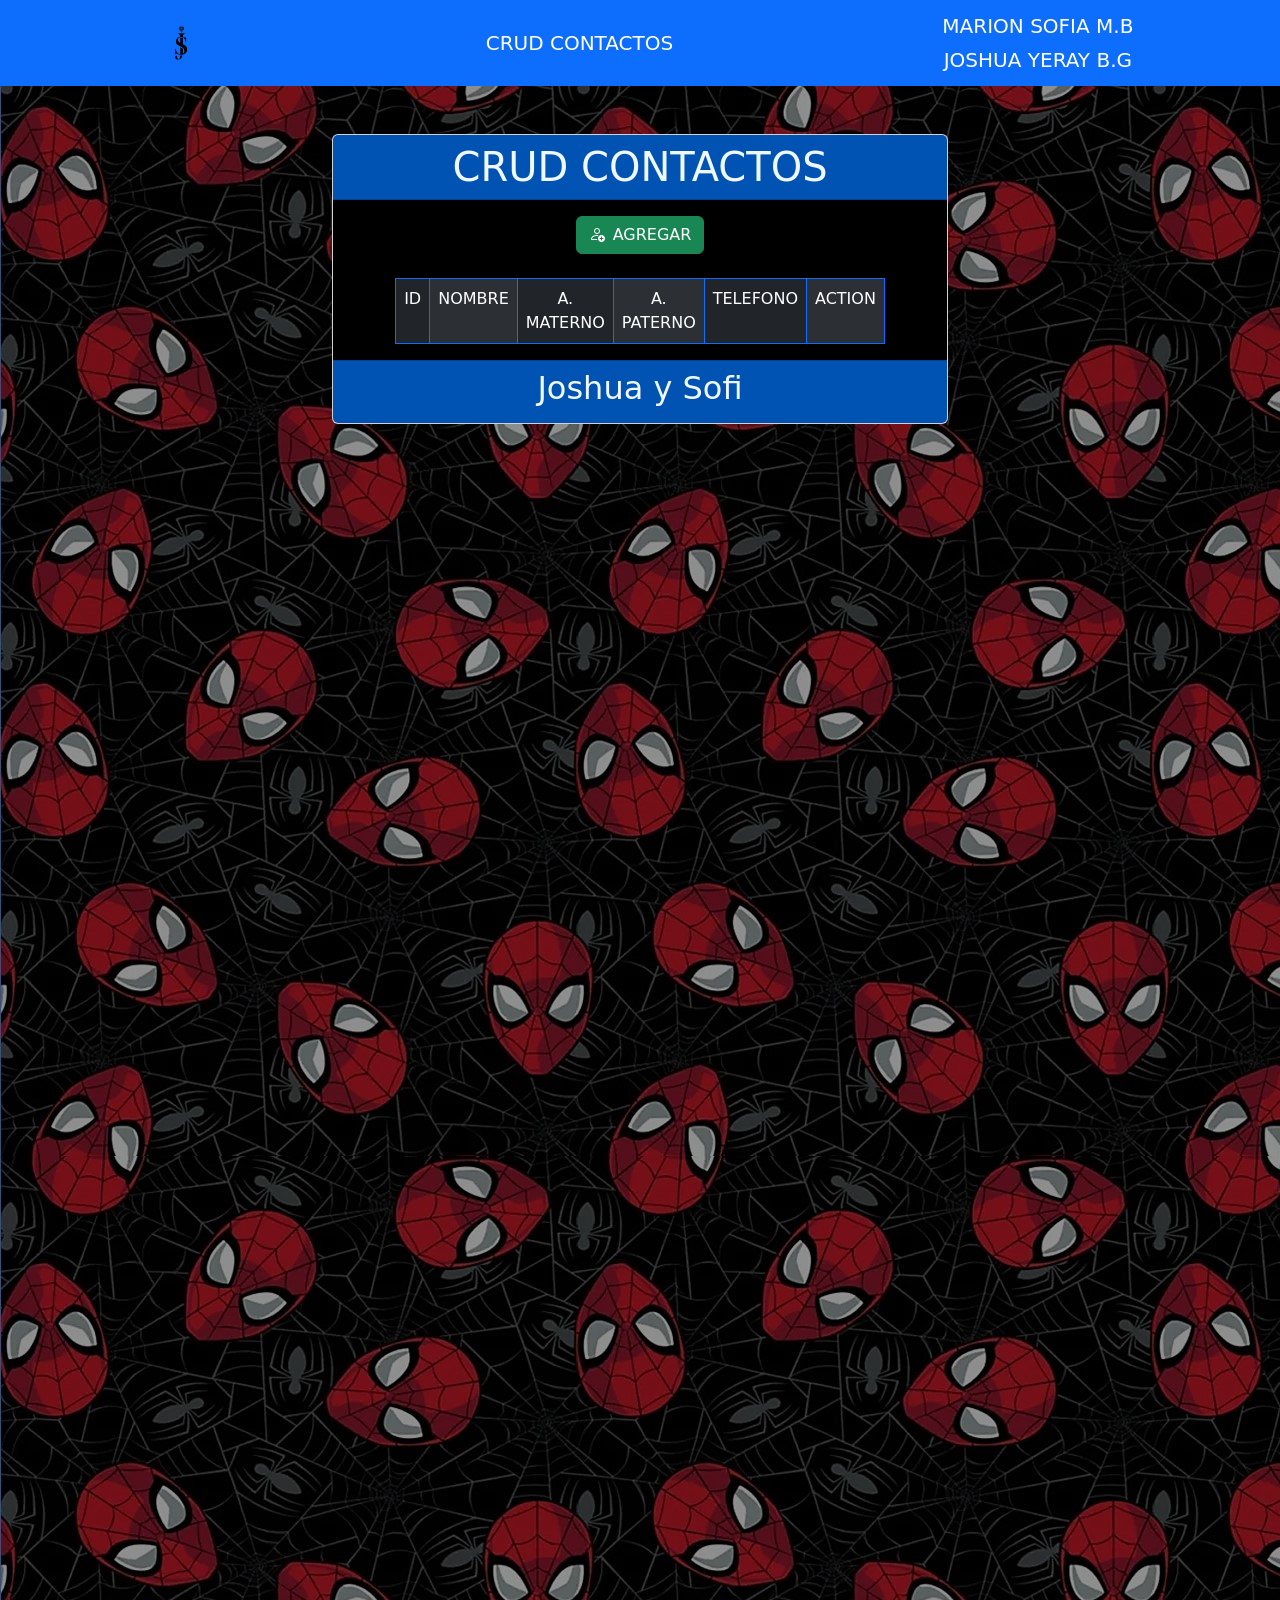
==== P2 Contacto/contactos/index.html @ 394926c3 "MI PRIMER COMMIT" ====
<!DOCTYPE html>
<html lang="en">
<head>
    <meta charset="UTF-8">
    <meta name="viewport" content="width=device-width, initial-scale=1.0">
    <link rel="stylesheet" href="https://cdn.jsdelivr.net/npm/bootstrap-icons@1.11.3/font/bootstrap-icons.min.css">
    <title>CRUD ALUMNOS</title>
    <link rel="stylesheet" href="assets/css/bootstrap-icons.min.css">
    <link rel="stylesheet" href="assets/css/bootstrap.min.css">
    <link rel="stylesheet" href="style.css">
</head>
<body class="text-center" onload="cargarContactos()">



        <nav class="navbar bg-primary" data-bs-theme="dark">  
        <div class="container-fluid text-center">
    <img src="assets/img/jsL.png" alt="Logo" width="70" height="70" class="d-inline-block align-text-top m-auto"><br><br>
    <h1 class="navbar-brand m-auto">CRUD CONTACTOS</h1>
    <span class="d-inline-block align-text-top m-auto">
    <h1 class="navbar-brand m-auto">MARION SOFIA M.B</h1> 
            
            <h1 class="navbar-brand m-auto">JOSHUA YERAY B.G</h1> 
        </span>              
    </div>
    </nav>
    
      <br><br>

    <div class="container-fluid">
        <div class="container-fluid ">
            <div class="card text-center w-50 m-auto">
                <div class="card-header ">
                    <h1 class="text-center w-100 m-auto ">CRUD CONTACTOS</h1>
                </div>
                
                <div class="card-body">
                    <button class="btn btn-success" data-bs-toggle="modal" data-bs-target="#addModal"><i class="bi bi-person-add me-2" ></i>AGREGAR</button>

                      <table class="table w-75 m-auto mt-4 table-striped-columns table-dark table-bordered border-primary ">
                        <tr>
                            <td>ID</td>
                            <td>NOMBRE</td>
                            <td>A. MATERNO</td>
                            <td>A. PATERNO</td>
                            <td>TELEFONO</td>
                            <td colspan="2">ACTION</td>
                        </tr>

                        <tbody id="listaContactos">

                        </tbody>

                      </table>
    
                </div>
                <div class="card-footer">
                    <h2>Joshua y Sofi</h2>
                </div>
            </div>
    </div>

   

    <div class="modal fade" id="addModal" tabindex="-1" aria-labelledby="exampleModalLabel" aria-hidden="true">
        <div class="modal-dialog modal-dialog-centered">
            <div class="modal-content">
            <div class="modal-header">
                <h1 class="modal-title fs-5 w-100 m-auto" id="exampleModalLabel">AGREGAR CONTACTO</h1>
                <button type="button" class="btn-close" data-bs-dismiss="modal" aria-label="Close"></button>
            </div>
            <div class="modal-body">
                <form>
                    <div class="mb-3">
                        <label  class="form-label">Nombre:</label>
                        <input type="text" class="form-control text-center" id="nombre">
                    </div>
                    <div class="mb-3">
                        <label  class="form-label">Apellido Paterno:</label>
                        <input type="text" class="form-control text-center" id="ap">
                    </div>
                    <div class="mb-3">
                        <label  class="form-label">Apellido Materno:</label>
                        <input type="text" class="form-control text-center" id="am">
                    </div>
                    <div class="mb-3">
                        <label  class="form-label">Teléfono:</label>
                        <input type="text" class="form-control text-center" id="telefono">
                    </div>
                </form>                
            </div>
            <div class="modal-footer">
                <input type="hidden" id="id">
                <button type="button" class="btn btn-danger" data-bs-dismiss="modal"><i class="bi bi-person-fill-x me-2"></i>CANCELAR</button>              
                <button type="button" class="btn btn-success" id="btnGuardar"><i class="bi bi-person-fill-add me-2"></i>GUARDAR</button>
            </div>
            </div>
        </div>
    </div> 

    <div class="modal fade" id="editModal" tabindex="-1" aria-labelledby="exampleModalLabel" aria-hidden="true">
        <div class="modal-dialog modal-dialog-centered">
            <div class="modal-content">
            <div class="modal-header">
                <h1 class="modal-title fs-5 w-100 m-auto" id="exampleModalLabel">ACTUALIZAR CONTACTO</h1>
                <button type="button" class="btn-close" data-bs-dismiss="modal" aria-label="Close"></button>
            </div>
            <div class="modal-body">
                <form>
                    <div class="mb-3">
                        <label  class="form-label">Nombre:</label>
                        <input type="text" class="form-control text-center" id="enombre">
                    </div>
                    <div class="mb-3">
                        <label  class="form-label">Apellido Paterno:</label>
                        <input type="text" class="form-control text-center" id="eap">
                    </div>
                    <div class="mb-3">
                        <label  class="form-label">Apellido Materno:</label>
                        <input type="text" class="form-control text-center" id="eam">
                    </div>
                    <div class="mb-3">
                        <label  class="form-label">Teléfono:</label>
                        <input type="text" class="form-control text-center" id="etelefono">
                    </div>
                </form>                
            </div>
            <div class="modal-footer">
                <input type="hidden" id="id">
                <button type="button" class="btn btn-success" onclick="actualizarContacto()"><i class="bi bi-person-gear me-2"></i> ACTUALIZAR</button>
                <button type="button" class="btn btn-danger" data-bs-dismiss="modal"><i class="bi bi-person-slash me-2"></i>CANCELAR</button>              
            </div>
            </div>
        </div>
    </div> 


    <script src="assets/js/bootstrap.bundle.js"></script>
    <script src="assets/js/sweetalert2.all.min.js"></script>
    <script src="assets/js/app.js"></script>
    
</body>
</html>
---- P2 Contacto/contactos/style.css ----
* {
    margin: 0px;
    padding: 0px;
    box-sizing: border-box;
    transition: 2s all ease;
 }
 
 body {
    text-align: center;
    height: 100pc;
    background: url(assets/img/F1.jpg);
    color: white;
 
 }
 .card-body{
    background:black
 }
 .modal-content{
    background: rgb(19, 19, 19);
 }
 input[type="text"]{
    background: transparent;
    color: white;
    font-family: Georgia, 'Times New Roman', Times, serif;
text-align: center;
border: 2px dotted deepskyblue;
box-shadow: 0 0 10px rgb(255, 255, 255);
}

.modal-header,.modal-footer,.card-header,.card-footer{
    background: rgb(0, 83, 179);
    color: aliceblue;
}
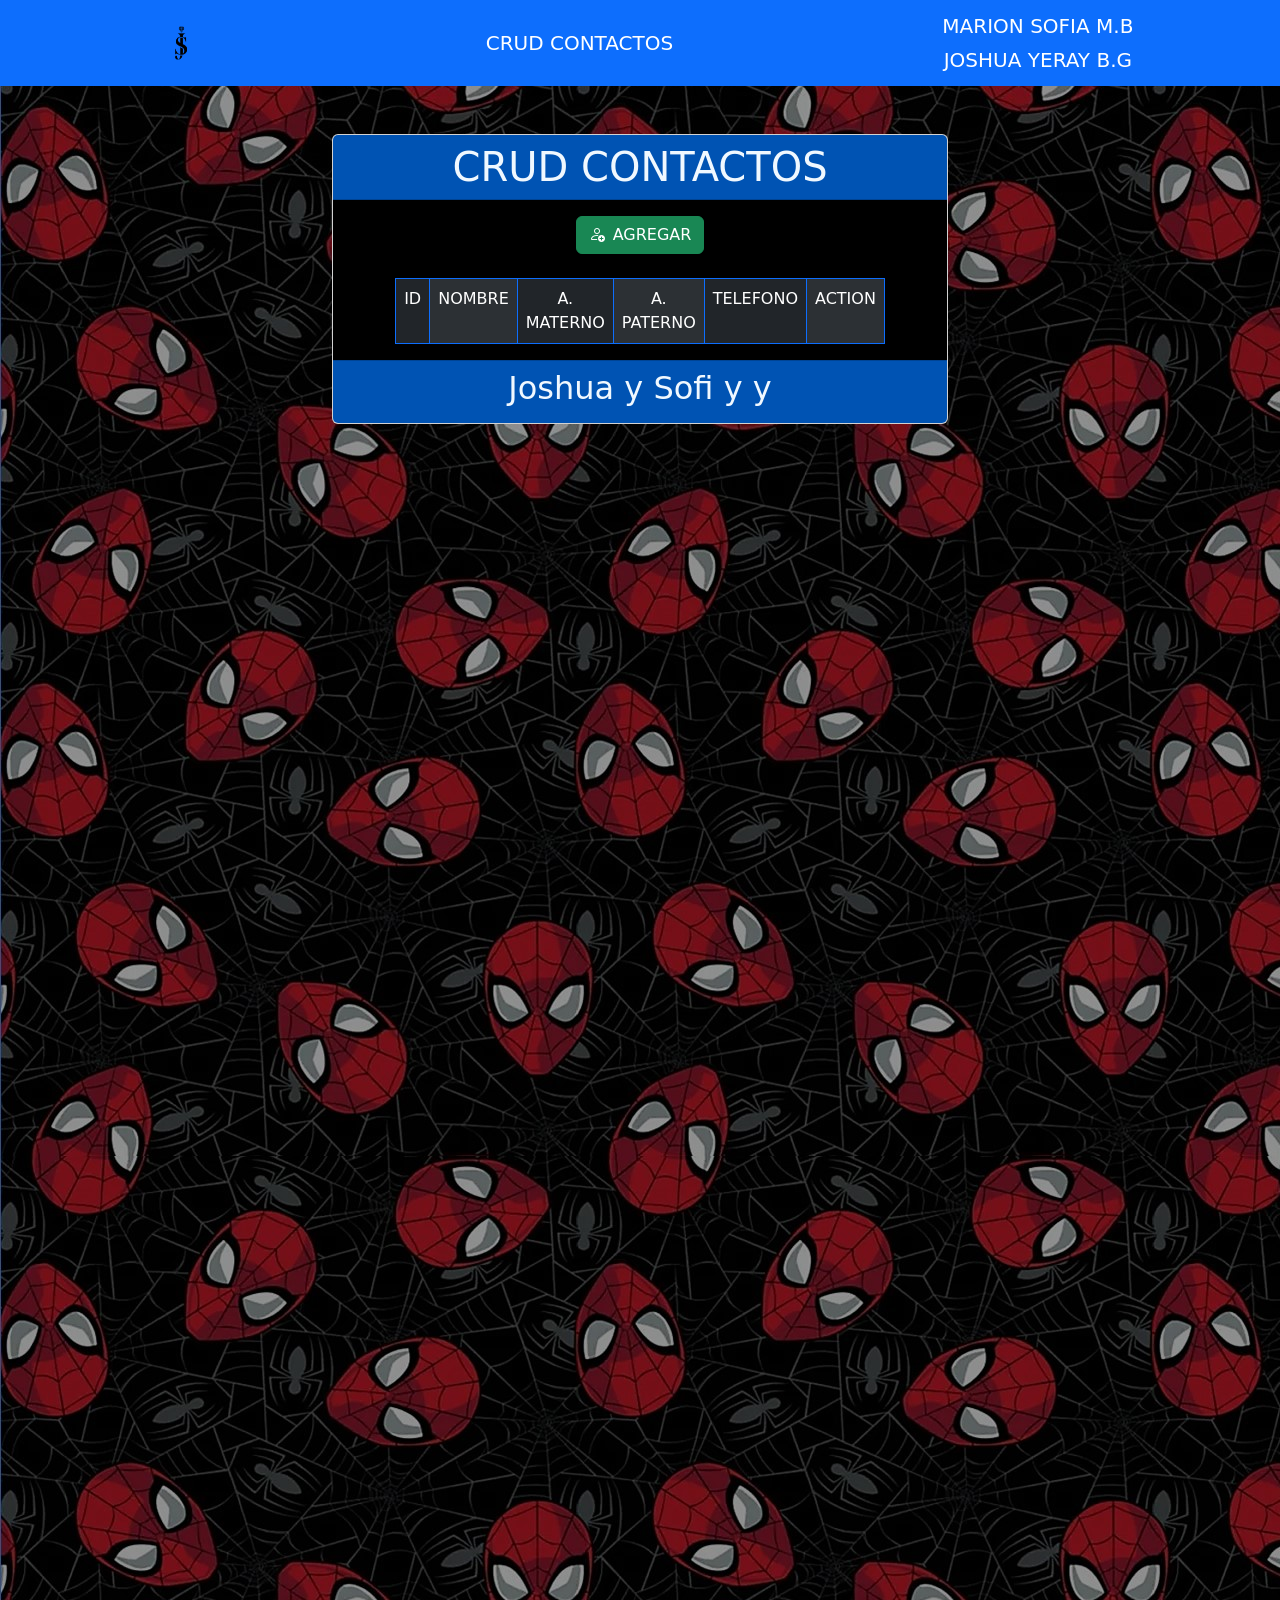
==== commit 4ad3d61b: "Update index.html" ====
--- a/P2 Contacto/contactos/index.html
+++ b/P2 Contacto/contactos/index.html
@@ -55,7 +55,7 @@
     
                 </div>
                 <div class="card-footer">
-                    <h2>Joshua y Sofi</h2>
+                    <h2>Joshua y Sofi y y</h2>
                 </div>
             </div>
     </div>
@@ -140,4 +140,4 @@
     <script src="assets/js/app.js"></script>
     
 </body>
-</html>+</html>
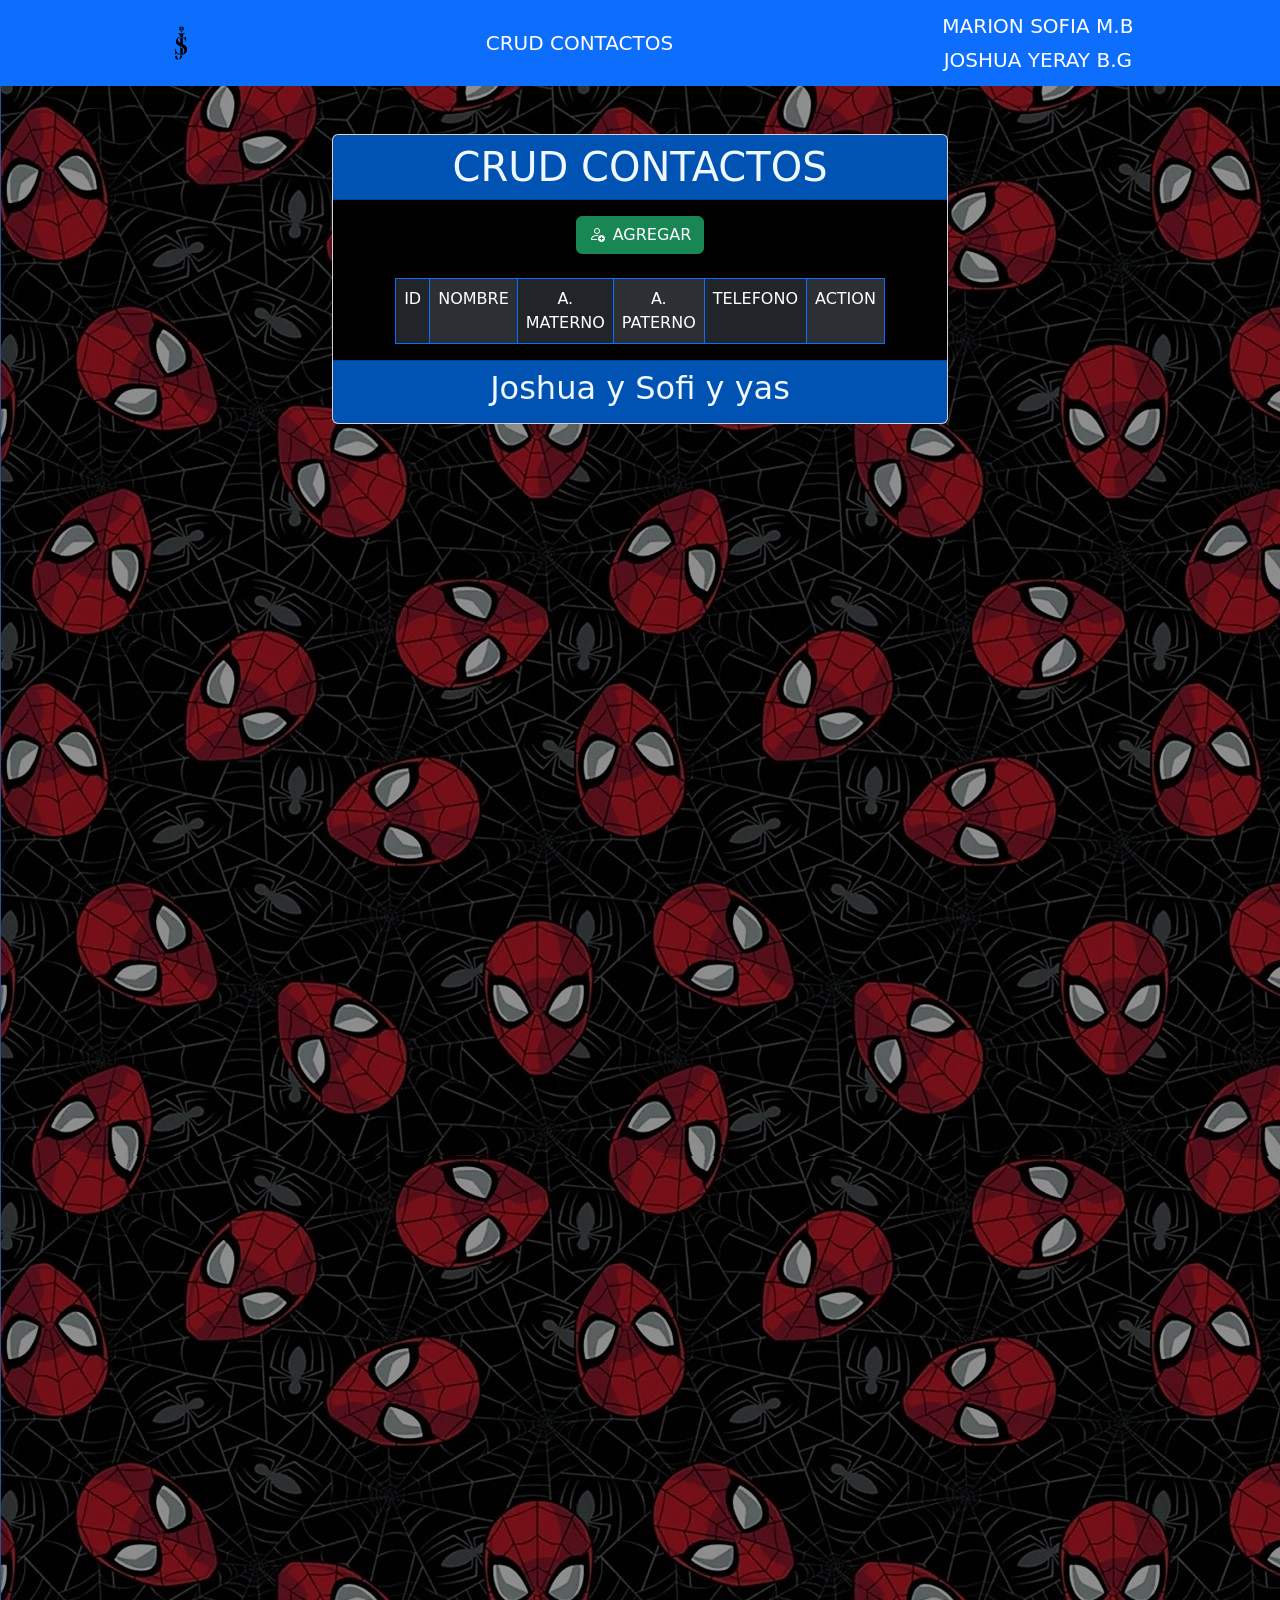
==== commit 9dc06d94: "Update index.html" ====
--- a/P2 Contacto/contactos/index.html
+++ b/P2 Contacto/contactos/index.html
@@ -55,7 +55,7 @@
     
                 </div>
                 <div class="card-footer">
-                    <h2>Joshua y Sofi y y</h2>
+                    <h2>Joshua y Sofi y yas</h2>
                 </div>
             </div>
     </div>
